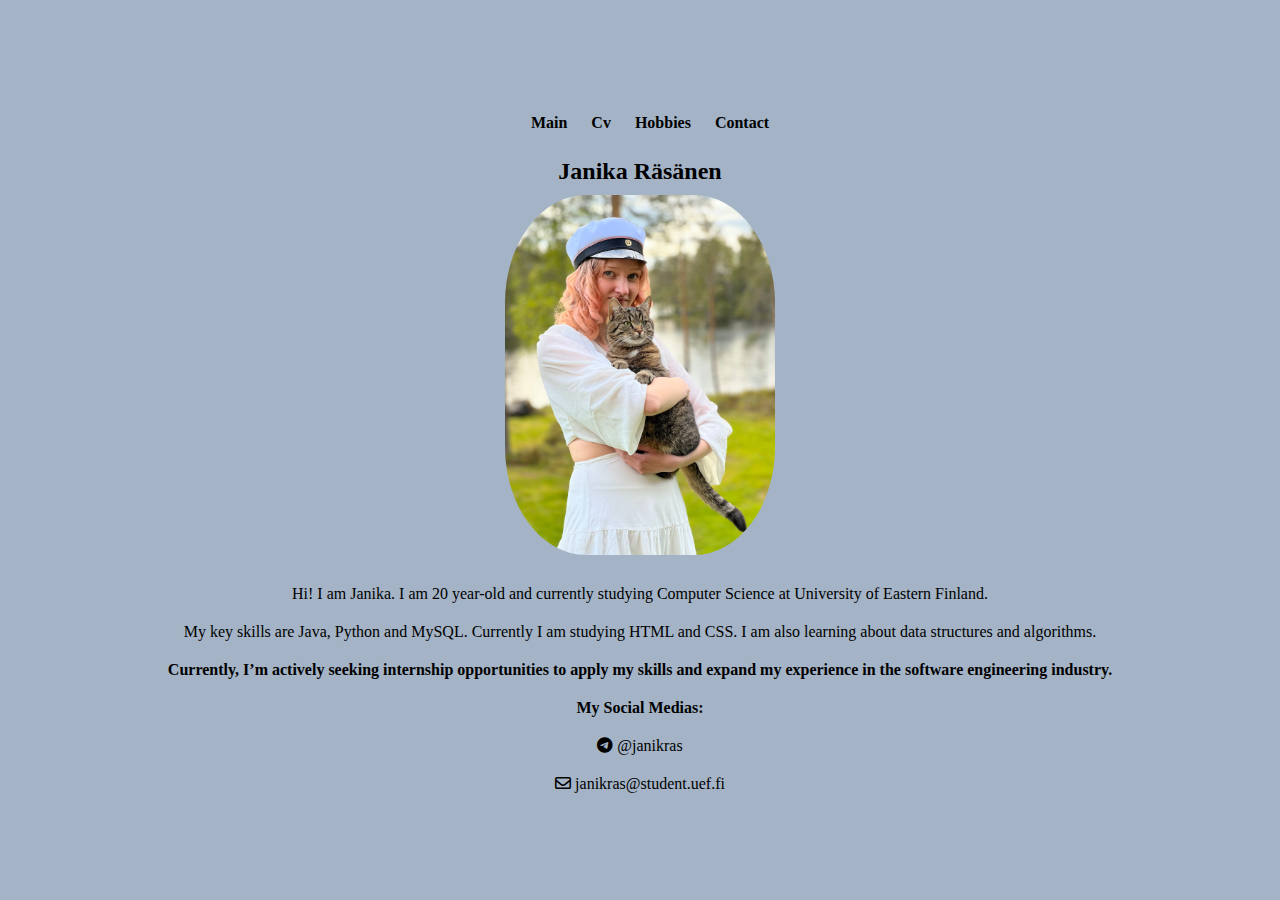
==== index.html @ 3a3da832 "first commit" ====
<html lang="en">
  <head>
    <link rel="stylesheet" href="https://cdnjs.cloudflare.com/ajax/libs/font-awesome/6.0.0-beta3/css/all.min.css">
    <link
      href="https://bootswatch.com/5/materia/bootstrap.min.css"
      rel="stylesheet"
    />
    <meta charset="UTF-8" />
    <meta name="viewport" content="width=device-width, initial-scale=1.0" />
    <title>Main page</title>
    <link rel="stylesheet" href="style.css" />
  </head>
  <body>
    <nav>
      <ul class="menu">
        <li><a href="index.html">Main</a></li>
        <li><a href="cv.html">Cv</a></li>
        <li><a href="hobbies.html">Hobbies</a></li>
        <li><a href="contact.html">Contact</a></li>
      </ul>
    </nav>

    <h2>Janika Räsänen</h2>
    <img
      src="kuvat/IMG_2820.jpg"
      width="270"
      height="auto"
      alt="Self-portrait"
    />
    <p>
      Hi! I am Janika. I am 20 year-old and currently studying Computer Science
      at University of Eastern Finland. 
    </p>
    <p>
      My key skills are Java, Python and MySQL. Currently I am studying HTML and
      CSS. I am also learning about data structures and algorithms.
    </p>
    <b>
      Currently, I’m actively seeking internship opportunities to apply my
      skills and expand my experience in the software engineering industry.  

    </b>
    <b>My Social Medias:</b>
    <p><i class="fa-brands fa-telegram"></i> @janikras</p>
    <p><i class="fa-regular fa-envelope"></i> janikras@student.uef.fi</p>
  </body>
</html>
---- style.css ----
img {
  border-radius: 30%;
  margin-bottom: 20px;
}

.menu li {
  display: inline;
  margin-right: 20px;
}
.menu li a {
  color: black;
  font-weight: bold;
}
table,
th,
td {
  border: 1px solid black;
  border-collapse: collapse;
}
th,
td {
  padding: 10px;
}

colgroup {
  width: 20px;
}
p {
  font-family: "Georgia";
}
body {
  display: flex;
  justify-content: center;
  align-items: center;
  flex-direction: column;
  min-height: 100vh;
  text-align: center;
  margin: 0;
}
p,
h2,
b {
  margin: 10px 0;
}

.submit-btn {
  margin-top: 20px;
}
.table {
  margin: 30px auto;
  width: 40%;
}
body {
  background-color: rgb(156, 191, 190);
}
@media screen and (min-width: 400px) {
  body {
    background-color: rgb(138, 193, 182);
  }
}
@media screen and (min-width: 800px) {
  body {
    background-color: rgb(164, 180, 198);
  }
}
a {

  text-decoration: none;
}
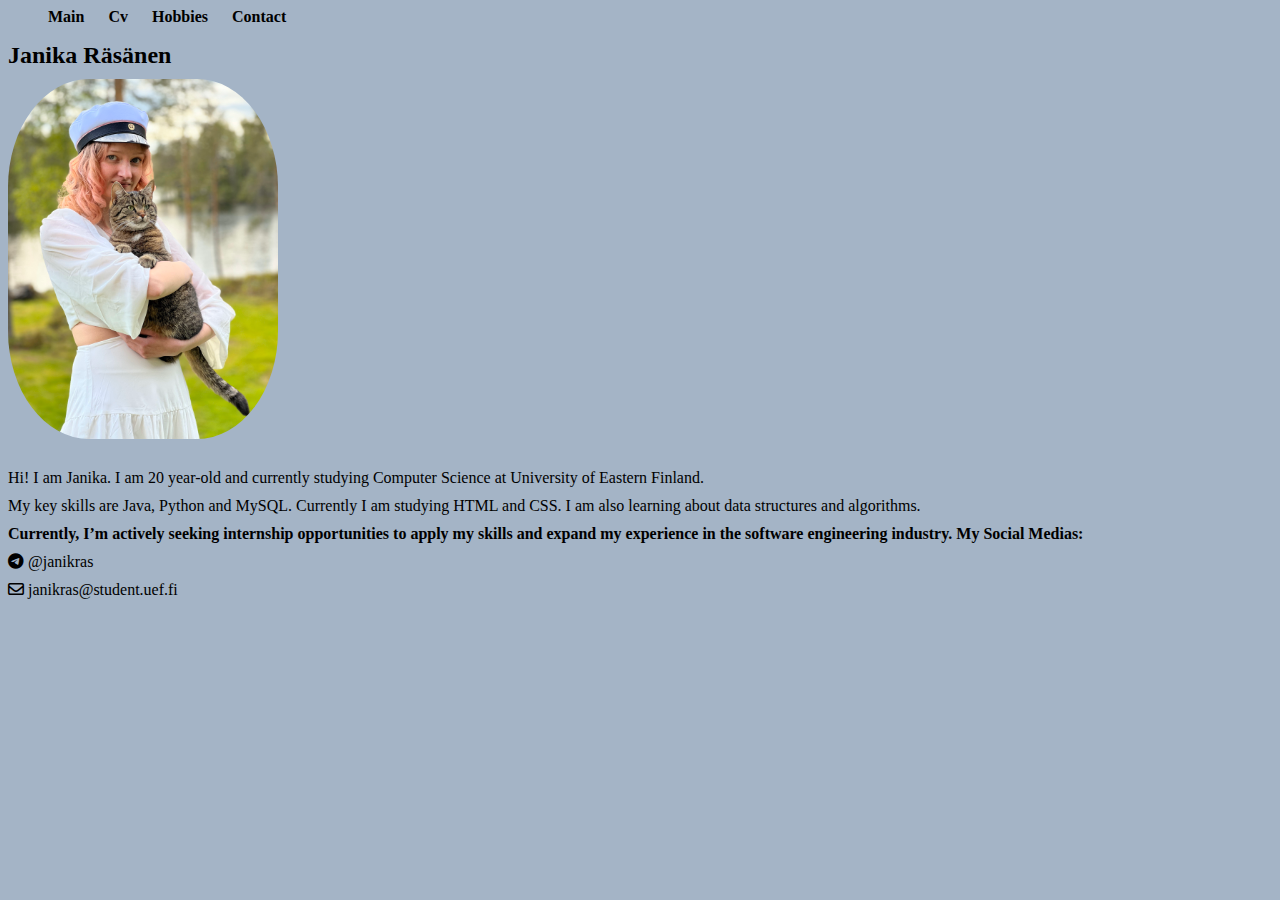
==== commit 11ad7ac9: "bootsrap container" ====
--- a/index.html
+++ b/index.html
@@ -11,6 +11,7 @@
     <link rel="stylesheet" href="style.css" />
   </head>
   <body>
+    <div class = "container">
     <nav>
       <ul class="menu">
         <li><a href="index.html">Main</a></li>
@@ -43,5 +44,7 @@
     <b>My Social Medias:</b>
     <p><i class="fa-brands fa-telegram"></i> @janikras</p>
     <p><i class="fa-regular fa-envelope"></i> janikras@student.uef.fi</p>
+  </div>
   </body>
+
 </html>
--- a/style.css
+++ b/style.css
@@ -11,32 +11,7 @@
   color: black;
   font-weight: bold;
 }
-table,
-th,
-td {
-  border: 1px solid black;
-  border-collapse: collapse;
-}
-th,
-td {
-  padding: 10px;
-}
 
-colgroup {
-  width: 20px;
-}
-p {
-  font-family: "Georgia";
-}
-body {
-  display: flex;
-  justify-content: center;
-  align-items: center;
-  flex-direction: column;
-  min-height: 100vh;
-  text-align: center;
-  margin: 0;
-}
 p,
 h2,
 b {
@@ -46,10 +21,7 @@
 .submit-btn {
   margin-top: 20px;
 }
-.table {
-  margin: 30px auto;
-  width: 40%;
-}
+
 body {
   background-color: rgb(156, 191, 190);
 }
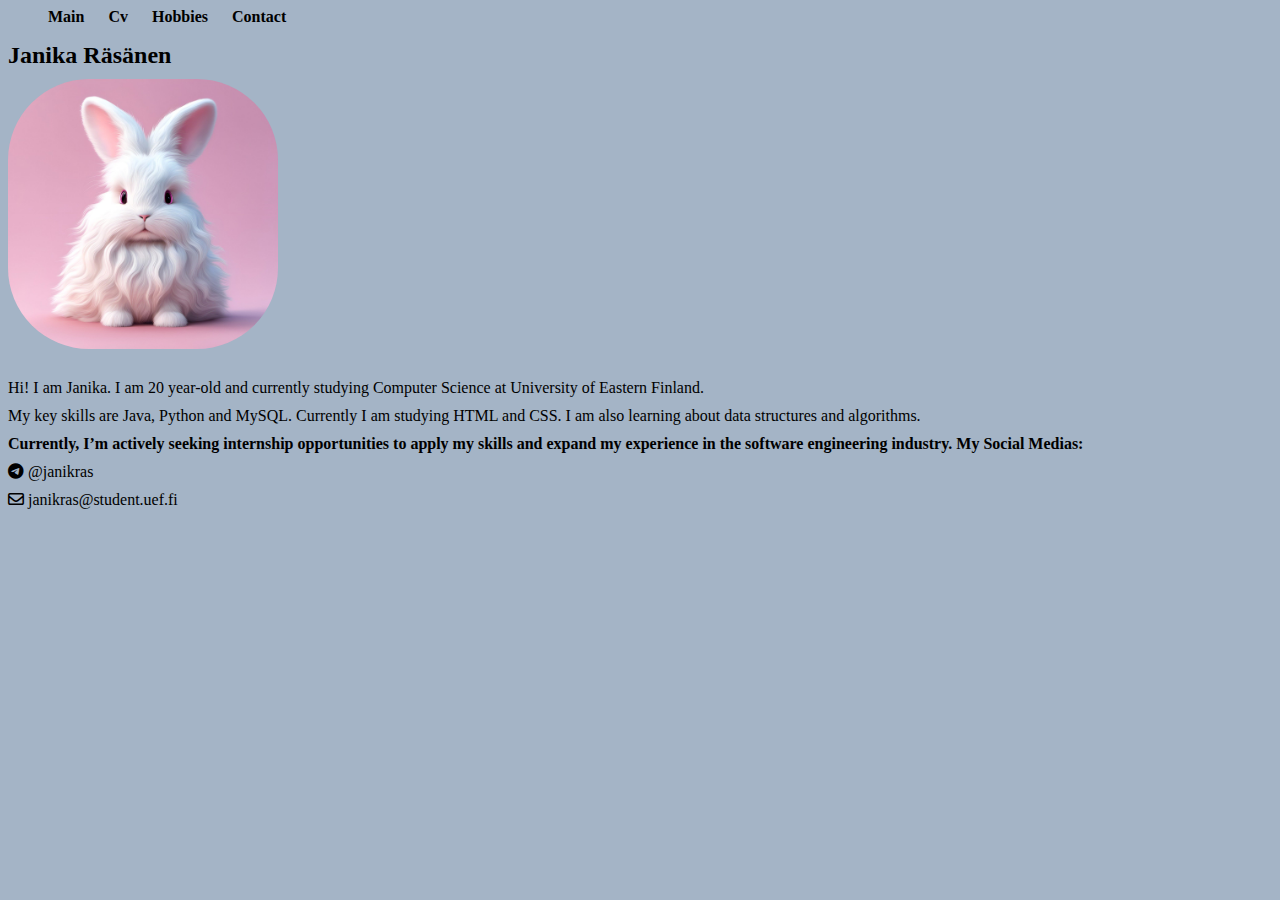
==== commit e5d091b3: "uuskuva" ====
--- a/index.html
+++ b/index.html
@@ -23,7 +23,7 @@
 
     <h2>Janika Räsänen</h2>
     <img
-      src="kuvat/IMG_2820.jpg"
+      src="kuvat/pupu.jpg"
       width="270"
       height="auto"
       alt="Self-portrait"
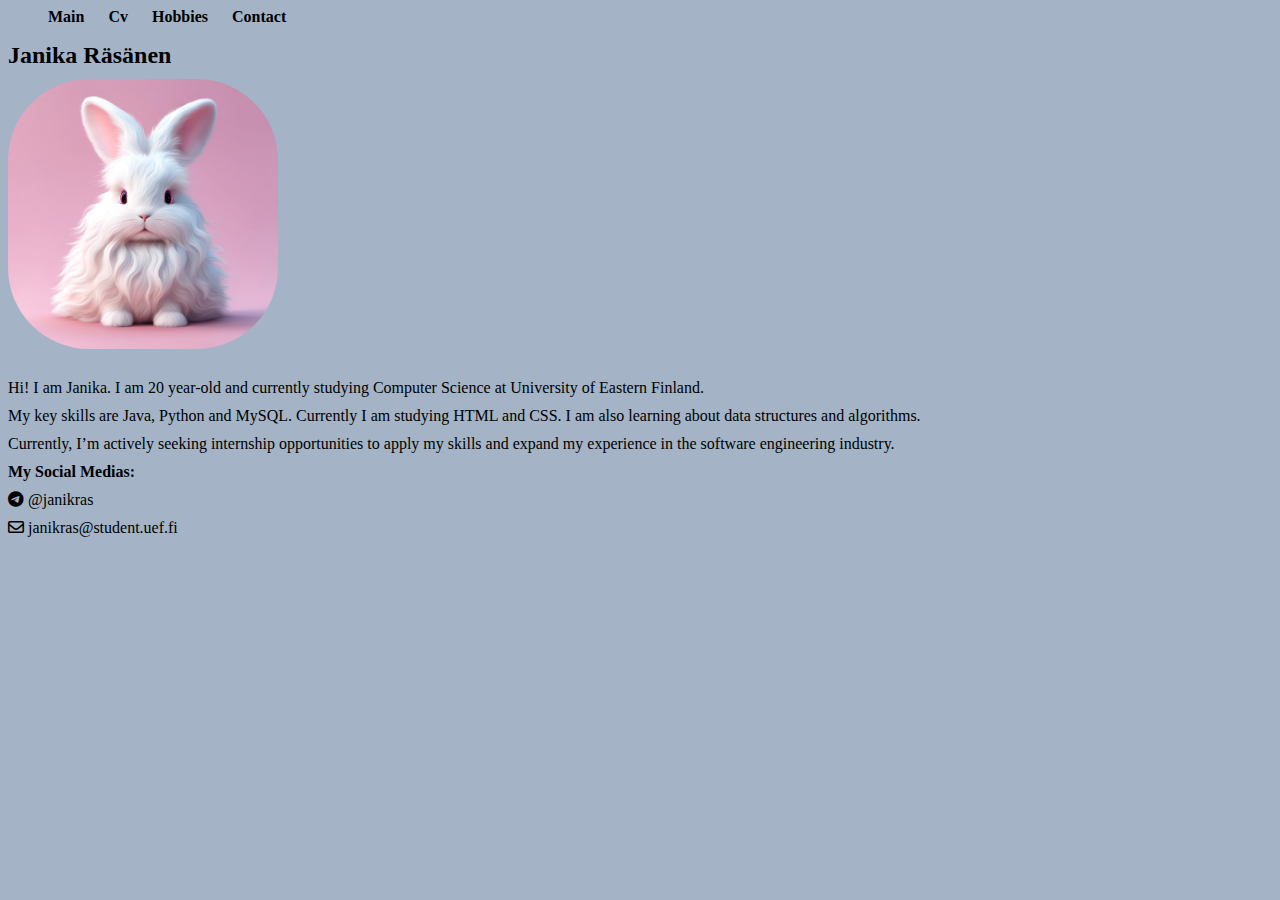
==== commit e77cf337: "paivitys" ====
--- a/index.html
+++ b/index.html
@@ -36,11 +36,11 @@
       My key skills are Java, Python and MySQL. Currently I am studying HTML and
       CSS. I am also learning about data structures and algorithms.
     </p>
-    <b>
+    <p>
       Currently, I’m actively seeking internship opportunities to apply my
       skills and expand my experience in the software engineering industry.  
 
-    </b>
+    </p>
     <b>My Social Medias:</b>
     <p><i class="fa-brands fa-telegram"></i> @janikras</p>
     <p><i class="fa-regular fa-envelope"></i> janikras@student.uef.fi</p>
